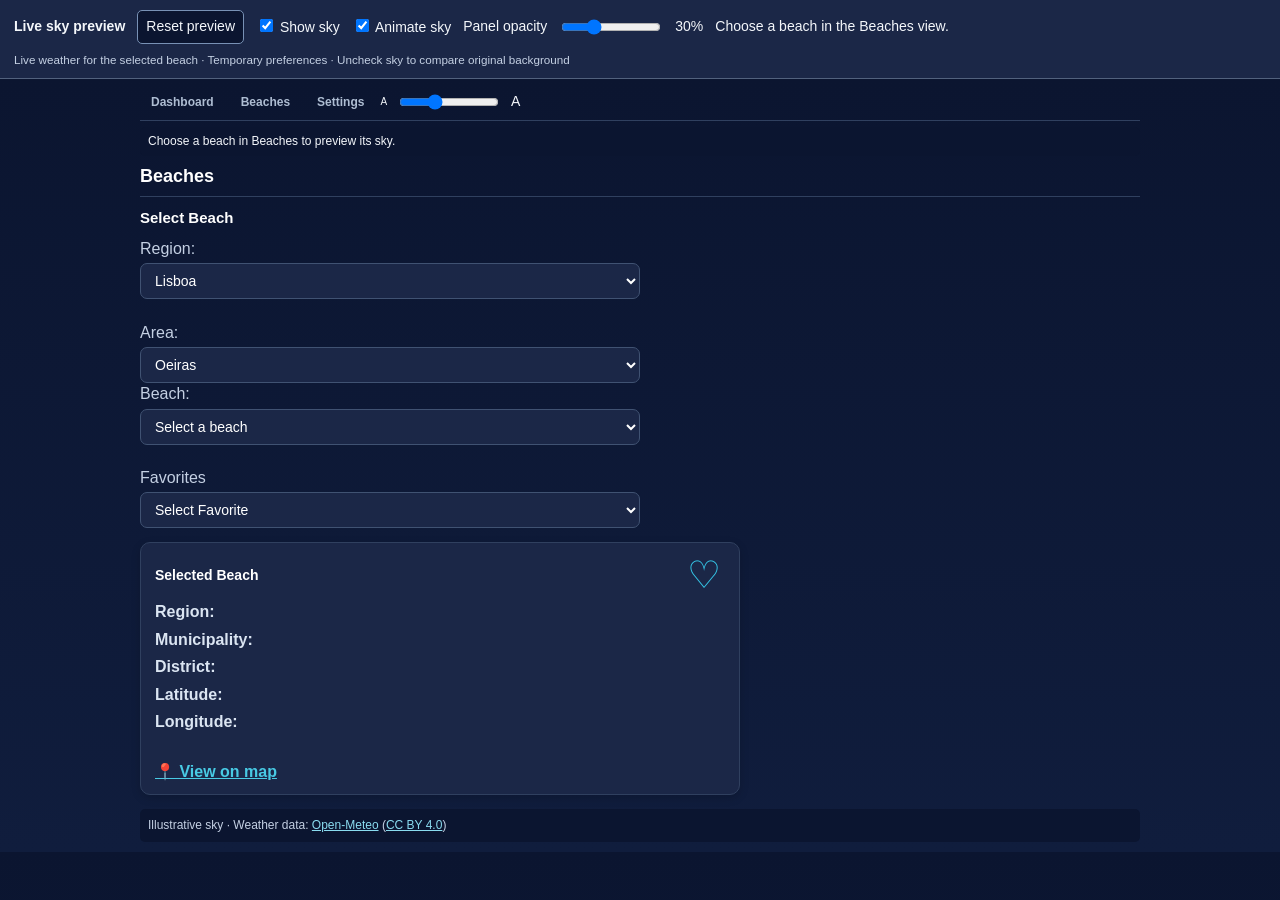
==== labs/sky-live-preview.html @ cfa1be87 "Add isolated live sky preview using shared app weather and clock (6F)" ====
<!doctype html>
<html lang="en">
<head>
    <meta charset="utf-8">
    <meta name="viewport" content="width=device-width, initial-scale=1">
    <title>Live sky preview — Praias de Portugal</title>
    <link rel="stylesheet" href="sky-preview.css">
    <script src="preview-frame.js" defer></script>
    <script src="sky-live-preview.js" defer></script>
</head>
<body>
    <header class="preview-controls">
        <strong>Live sky preview</strong>
        <button id="resetPreview" type="button" disabled>Reset preview</button>
        <label><input id="skyEnabled" type="checkbox" checked> Show sky</label>
        <label><input id="skyMotion" type="checkbox" checked> Animate sky</label>
        <label for="panelOpacity">Panel opacity</label>
        <input id="panelOpacity" type="range" min="0" max="100" step="5" value="30">
        <output id="panelOpacityValue" for="panelOpacity">30%</output>
        <span id="previewStatus" role="status">Loading actual app layout…</span>
        <small>Live weather for the selected beach · Temporary preferences · Uncheck sky to compare original background</small>
    </header>
    <iframe id="previewFrame" title="Praias de Portugal live sky preview"></iframe>
</body>
</html>
---- labs/sky-preview.css ----
/* This stylesheet belongs to the lab shell, outside the application frame. */
* { box-sizing: border-box; }
html, body { margin: 0; height: 100%; }
body {
    display: flex;
    flex-direction: column;
    background: #0b1530;
    color: #f4f7fb;
    font: 14px/1.4 Arial, Helvetica, sans-serif;
}
.preview-controls {
    display: flex;
    flex-wrap: wrap;
    align-items: center;
    gap: 8px 12px;
    padding: 10px 14px;
    border-bottom: 1px solid #52617d;
    background: #1b2747;
}
.preview-controls select, .preview-controls button {
    font: inherit;
    color: inherit;
    background: #0b1530;
    border: 1px solid #7891b5;
    border-radius: 5px;
    padding: 6px 8px;
}
.preview-controls :focus-visible { outline: 2px solid #35c7e8; outline-offset: 2px; }
.preview-controls small { flex-basis: 100%; color: #c4d0e3; }
#previewStatus { overflow-wrap: anywhere; }
#panelOpacity { width: 100px; }
#previewFrame { display: block; width: 100%; flex: 1; min-height: 0; border: 0; }
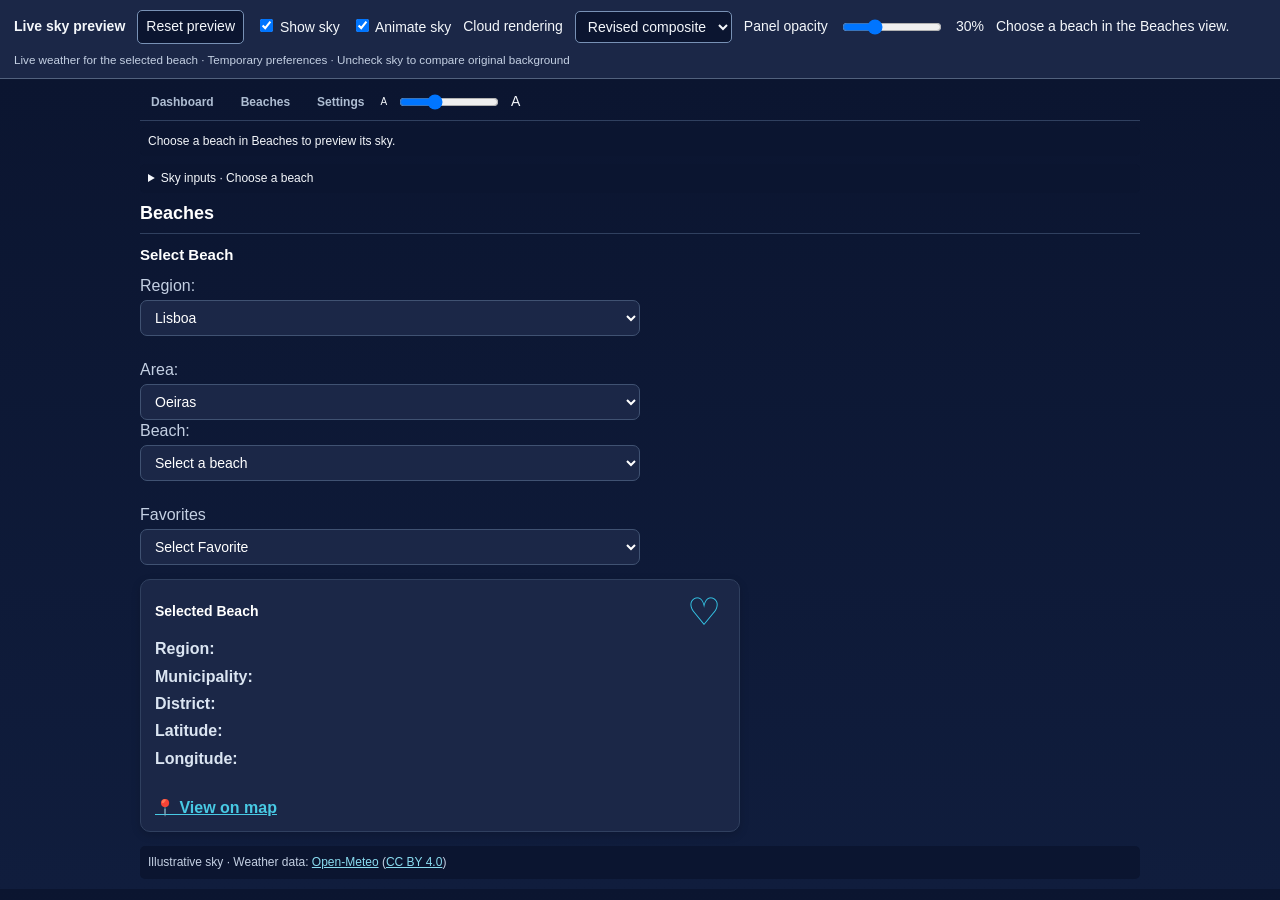
==== commit 0be01fb3: "Refine dense cloud composition with reversible preview comparison" ====
--- a/labs/sky-live-preview.html
+++ b/labs/sky-live-preview.html
@@ -14,6 +14,8 @@
         <button id="resetPreview" type="button" disabled>Reset preview</button>
         <label><input id="skyEnabled" type="checkbox" checked> Show sky</label>
         <label><input id="skyMotion" type="checkbox" checked> Animate sky</label>
+        <label for="skyRendering">Cloud rendering</label>
+        <select id="skyRendering"><option value="revised">Revised composite</option><option value="baseline">Previous patches</option></select>
         <label for="panelOpacity">Panel opacity</label>
         <input id="panelOpacity" type="range" min="0" max="100" step="5" value="30">
         <output id="panelOpacityValue" for="panelOpacity">30%</output>
